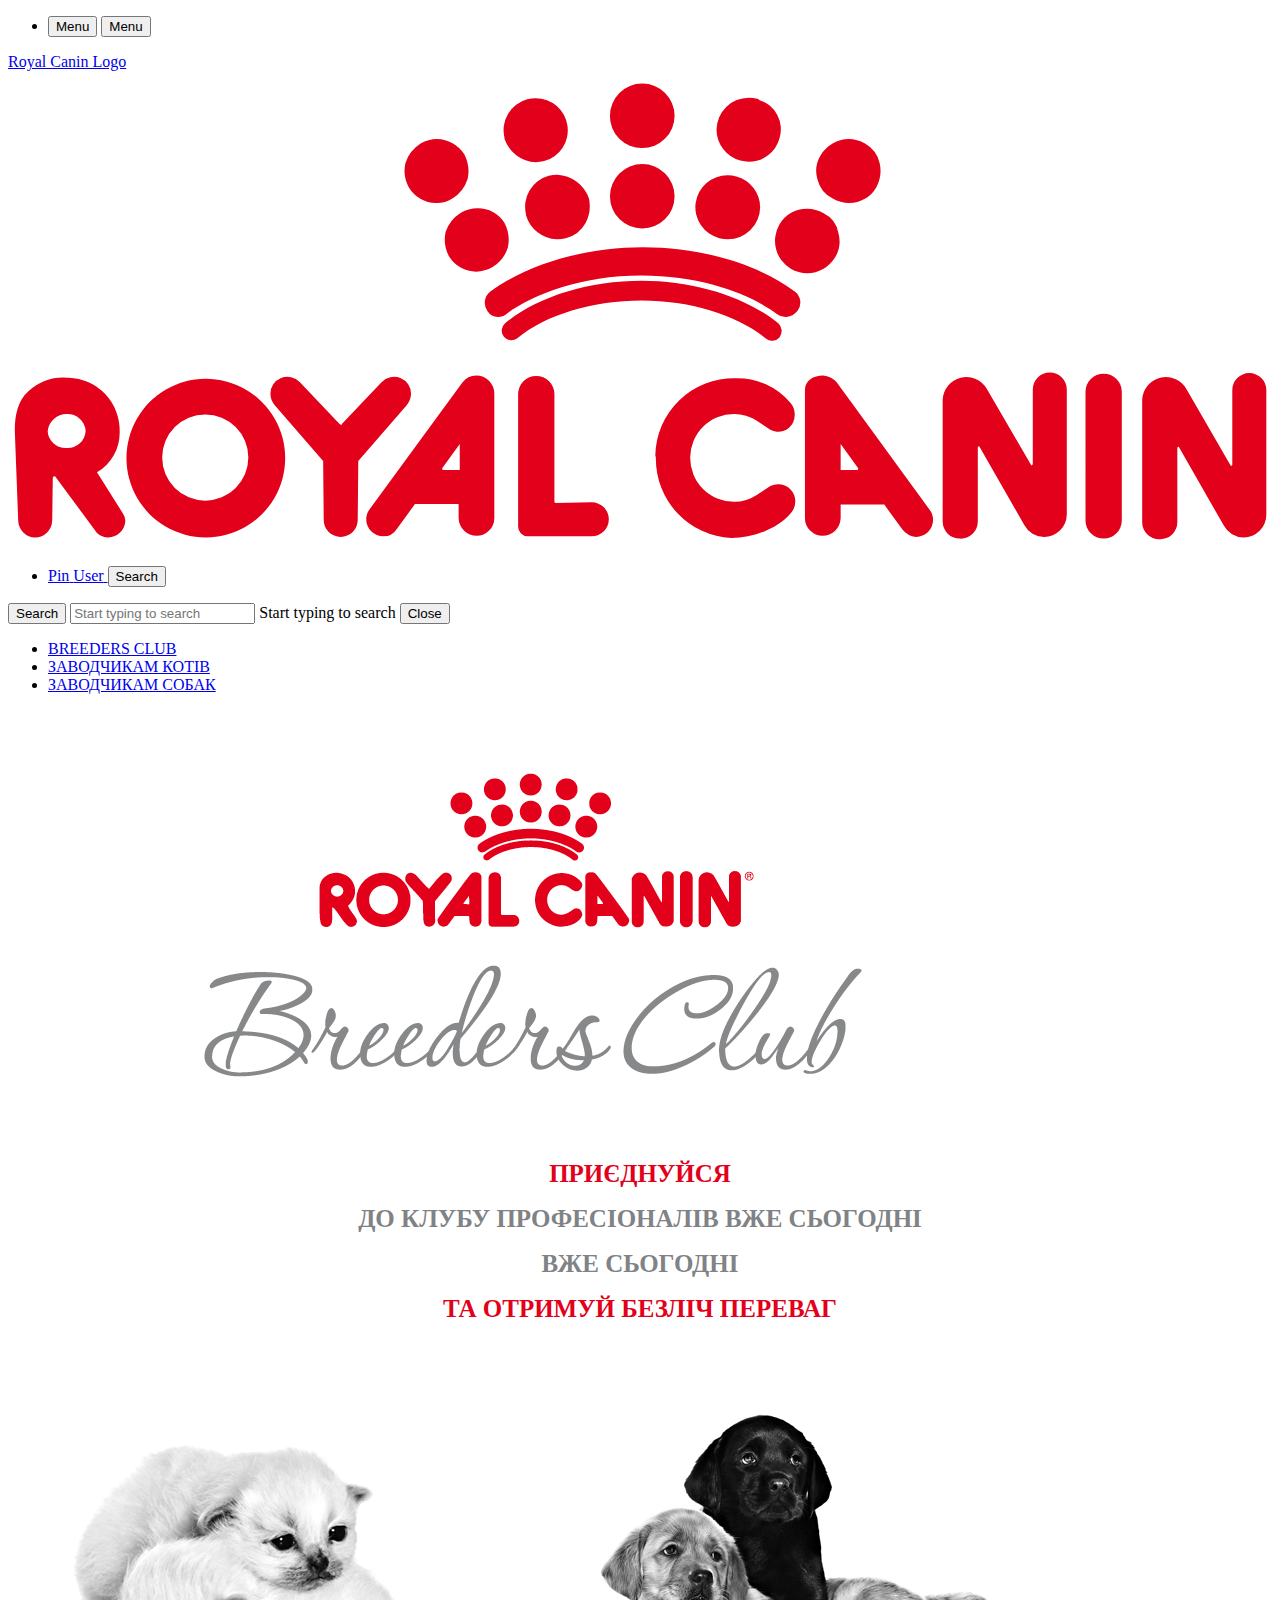
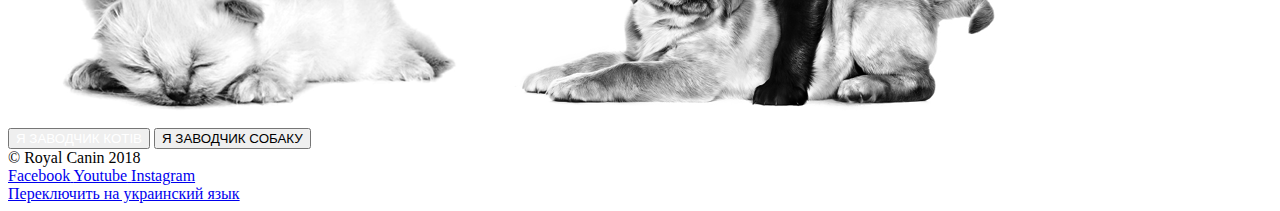
==== index.html @ d441c039 "new proj" ====
<!DOCTYPE html>
<html class="js svg hidden flexbox progressbar meter no-touchevents objectfit object-fit unicode supports inputsearchevent video arrow rc-baseline rc-loaded" xmlns="http://www.w3.org/1999/xhtml" lang="en" xml:lang="en" data-livestyle-extension="available" style="">
    <head>
        <meta charset="utf-8">
        <meta http-equiv="x-ua-compatible" content="ie=edge">
        <meta name="Description" content="This is an example Royal Canin boilerplate page.">
        <title>Royal Canin</title>
        <meta name="description" content="This is an example Royal Canin boilerplate page">
        <meta name="viewport" content="width=device-width, initial-scale=1">

        <link rel="apple-touch-icon" sizes="180x180" href="//cloud.royalcanin.com.ua/library/web/favicon/apple-touch-icon.png">
        <link rel="icon" type="image/png" sizes="32x32" href="//cloud.royalcanin.com.ua/library/web/favicon/favicon-32x32.png">
        <link rel="icon" type="image/png" sizes="16x16" href="//cloud.royalcanin.com.ua/library/web/favicon/favicon-16x16.png">
        <link rel="manifest" href="//cloud.royalcanin.com.ua/library/web/favicon/site.webmanifest">
        <link rel="mask-icon" href="//cloud.royalcanin.com.ua/library/web/favicon/safari-pinned-tab.svg" color="#e2001a">
        <meta name="msapplication-TileColor" content="#ffffff">
        <meta name="theme-color" content="#ffffff">
        <!-- Place contents of boilerplate_package (included in download below) in the root directory -->

        <!-- Make sure RC styles are before your own style tags to ensure your styles have a higher priority -->
        <link rel="stylesheet" type="text/css" href="https://d3moonnr9fkxfg.cloudfront.net/royal-canin.styles.prefix.min.css?v=8-6-4">
        <link media="all" rel="stylesheet" href="css/style.css">

        <!-- RC script can go in the head as the JavaScript is non-blocking  -->
        <script type="text/javascript" async="" src="https://www.google-analytics.com/analytics.js"></script>
        <script async="" src="https://www.googletagmanager.com/gtm.js?id=GTM-NCWZQ3"></script>
        <script async="" type="text/javascript" src="https://d3moonnr9fkxfg.cloudfront.net/royal-canin.min.bundle.js?v=8-6-4"></script>

        <!-- Google Tag Manager -->
        <script>
        (function (w, d, s, l, i) {
            w[l] = w[l] || []; w[l].push({'gtm.start': new Date().getTime(), event: 'gtm.js'});
            var f = d.getElementsByTagName(s)[0], j = d.createElement(s), dl = l != 'dataLayer' ? '&l=' + l : ''; j.async = true;
            j.src ='https://www.googletagmanager.com/gtm.js?id=' + i + dl; f.parentNode.insertBefore(j, f);
        })(window, document, 'script', 'dataLayer', 'GTM-NCWZQ3');
        </script>

        <link rel="prefetch" as="script" href="https://d3moonnr9fkxfg.cloudfront.net/features.royal-canin.bundle.js?v=8-6-4">
        <link rel="prefetch" as="script" href="https://d3moonnr9fkxfg.cloudfront.net/polyfills.royal-canin.bundle.js?v=8-6-4">
        <link rel="prefetch" as="script" href="https://d3moonnr9fkxfg.cloudfront.net/3.royal-canin.bundle.js?v=8-6-4">
        <link rel="prefetch" as="script" href="https://d3moonnr9fkxfg.cloudfront.net/4.royal-canin.bundle.js?v=8-6-4">
        <link rel="prefetch" as="script" href="https://d3moonnr9fkxfg.cloudfront.net/5.royal-canin.bundle.js?v=8-6-4">
        <link rel="prefetch" as="script" href="https://d3moonnr9fkxfg.cloudfront.net/6.royal-canin.bundle.js?v=8-6-4">
        <link rel="prefetch" as="script" href="https://d3moonnr9fkxfg.cloudfront.net/7.royal-canin.bundle.js?v=8-6-4">
        <link rel="prefetch" as="script" href="https://d3moonnr9fkxfg.cloudfront.net/8.royal-canin.bundle.js?v=8-6-4">
        <link rel="prefetch" as="script" href="https://d3moonnr9fkxfg.cloudfront.net/9.royal-canin.bundle.js?v=8-6-4">
        <link rel="prefetch" as="script" href="https://d3moonnr9fkxfg.cloudfront.net/10.royal-canin.bundle.js?v=8-6-4">
        <link rel="prefetch" as="script" href="https://d3moonnr9fkxfg.cloudfront.net/11.royal-canin.bundle.js?v=8-6-4">
        <link rel="prefetch" as="script" href="https://d3moonnr9fkxfg.cloudfront.net/12.royal-canin.bundle.js?v=8-6-4">
        <link rel="prefetch" as="script" href="https://d3moonnr9fkxfg.cloudfront.net/13.royal-canin.bundle.js?v=8-6-4">
        <link rel="prefetch" as="script" href="https://d3moonnr9fkxfg.cloudfront.net/14.royal-canin.bundle.js?v=8-6-4">
        <link rel="prefetch" as="script" href="https://d3moonnr9fkxfg.cloudfront.net/15.royal-canin.bundle.js?v=8-6-4">
        <link rel="stylesheet" type="text/css" href="https://d3moonnr9fkxfg.cloudfront.net/royal-canin.styles.prefix.min.css?v=8-6-4">
        <link rel="stylesheet" type="text/css" href="https://d3moonnr9fkxfg.cloudfront.net/normalize.css?v=8-6-4">
        <script charset="utf-8" src="https://d3moonnr9fkxfg.cloudfront.net/11.royal-canin.bundle.js?v=8-6-4"></script>
        <script charset="utf-8" src="https://d3moonnr9fkxfg.cloudfront.net/5.royal-canin.bundle.js?v=8-6-4"></script>
        <script charset="utf-8" src="https://d3moonnr9fkxfg.cloudfront.net/4.royal-canin.bundle.js?v=8-6-4"></script>
        <script charset="utf-8" src="https://d3moonnr9fkxfg.cloudfront.net/10.royal-canin.bundle.js?v=8-6-4"></script>
        <script charset="utf-8" src="https://d3moonnr9fkxfg.cloudfront.net/8.royal-canin.bundle.js?v=8-6-4"></script>
        <script charset="utf-8" src="https://d3moonnr9fkxfg.cloudfront.net/9.royal-canin.bundle.js?v=8-6-4"></script>
        <script charset="utf-8" src="https://d3moonnr9fkxfg.cloudfront.net/6.royal-canin.bundle.js?v=8-6-4"></script>
        <script charset="utf-8" src="https://d3moonnr9fkxfg.cloudfront.net/3.royal-canin.bundle.js?v=8-6-4"></script>
        <script charset="utf-8" src="https://d3moonnr9fkxfg.cloudfront.net/polyfills.royal-canin.bundle.js?v=8-6-4"></script>
        <script charset="utf-8" src="https://d3moonnr9fkxfg.cloudfront.net/15.royal-canin.bundle.js?v=8-6-4"></script>
        <script charset="utf-8" src="https://d3moonnr9fkxfg.cloudfront.net/features.royal-canin.bundle.js?v=8-6-4"></script>
        <script charset="utf-8" src="https://d3moonnr9fkxfg.cloudfront.net/14.royal-canin.bundle.js?v=8-6-4"></script>
        <script charset="utf-8" src="https://d3moonnr9fkxfg.cloudfront.net/12.royal-canin.bundle.js?v=8-6-4"></script>
    </head>

    <body class="rc-bg-colour--brand4" style="background: white;">
        <!-- Header bar -->
        <header class="rc-header" data-js-header-scroll="" data-activated="true">
            <nav class="rc-header__nav rc-header__nav--primary">
                <ul class="rc-list rc-list--blank rc-list--inline rc-list--align" role="menubar">
                    <li class="rc-list__item">
                        <button class="rc-btn rc-btn--icon-label rc-icon rc-menu--xs rc-iconography rc-md-up" data-modal-trigger="main-nav-modal" aria-label="Menu" data-modal-active="true">Menu</button>
                        <button class="rc-btn rc-btn--icon rc-icon rc-menu--xs rc-iconography rc-md-down" data-js-trigger="mobile-push-nav" aria-label="Menu" data-js-sg-nav-setup="true" data-click-modifier="rc-hidden" data-html-class="active">
                            <span class="rc-screen-reader-text">Menu</span>
                        </button>
                    </li>
                </ul>
                <a href="#/" class="rc-header__brand">
                    <span class="rc-screen-reader-text">Royal Canin Logo</span>
                    <svg xmlns="http://www.w3.org/2000/svg" data-name="Layer 1" viewBox="0 0 223 83.75" class="rc-header__logo" data-js-import-interactive-svg="" svg-animate-processed="true"><path class="cls-1 rc-header__logo-text" d="M190.1 79.3a3.2 3.2 0 1 0 6.4 0V56.6a3.2 3.2 0 1 0-6.4 0zm-93.4-3.1a.27.27 0 0 1-.3-.3V57a3.2 3.2 0 0 0-6.4 0v23.4a1.69 1.69 0 0 0 1.7 1.7H103a3 3 0 0 0 0-6zm76-20.1a4.18 4.18 0 0 0-7.8 1.9v21.5a3 3 0 0 0 3 3h.1a3 3 0 0 0 3.1-3V66.4a.22.22 0 0 1 .2-.2l.1.1 7.9 13.8a3.92 3.92 0 0 0 3.5 2.1 4 4 0 0 0 4-4v-22a3 3 0 1 0-6 0v13.2l-.2.2-.1-.1zm35.2 0a4.18 4.18 0 0 0-7.8 1.9v21.6a3 3 0 0 0 3 3h.1a3 3 0 0 0 3.1-3V66.5a.22.22 0 0 1 .2-.2l.1.1 7.9 13.8a3.92 3.92 0 0 0 3.5 2.1 4 4 0 0 0 4-4v-22a3 3 0 0 0-6 0v13.2l-.2.2-.1-.1zM58.8 62.4c-.1 0-.3 0-.3-.1l-7-7.4a3 3 0 0 0-5.2 2.1 3 3 0 0 0 .8 2l8.5 9.8.1 10.4a3 3 0 0 0 6 0l.1-10.4 8.5-9.8a3.18 3.18 0 0 0 .8-2 3 3 0 0 0-5.2-2.1l-7 7.4c.1.1 0 .1-.1.1zm-24-1.8a7.6 7.6 0 1 1-7.6 7.6 7.6 7.6 0 0 1 7.6-7.6zm14.1 7.6a14 14 0 1 0 0 .2v-.2zM150 70.1v.1a.22.22 0 0 1-.2.2h-2.9v-4.6zm-3.8-15.2a3.7 3.7 0 0 0-2.4-1.2c-1.7 0-3.2.9-3.2 2.6v22.6a3.12 3.12 0 0 0 3.1 3.1 3.2 3.2 0 0 0 3.2-3.1v-2.4h7.7l3.2 4.4a3.42 3.42 0 0 0 2.4 1.3 3 3 0 0 0 3-3 2.79 2.79 0 0 0-.6-1.8zM79.7 65.8v4.6h-2.9a.22.22 0 0 1-.2-.2v-.1zM63.8 77.3a3 3 0 0 0-.6 1.8 3 3 0 0 0 3 3 2.81 2.81 0 0 0 2.4-1.3l3.2-4.4h7.7v2.5a3.2 3.2 0 0 0 3.2 3.1 3.12 3.12 0 0 0 3.1-3.1v-22a3.22 3.22 0 0 0-3.2-3.2 3 3 0 0 0-2.4 1.2zm50.5-9a14 14 0 0 0 13.3 14.1c4 0 8.3-1.7 10.6-4.5a3.06 3.06 0 0 0 .7-2 3 3 0 0 0-3-3 3.19 3.19 0 0 0-1.4.3l-2.4 1.6a7.21 7.21 0 0 1-4 1.2 7.75 7.75 0 0 1 0-15.5 7.21 7.21 0 0 1 4 1.2l2.4 1.6a2.88 2.88 0 0 0 4-1.3 3.19 3.19 0 0 0 .3-1.4 3.06 3.06 0 0 0-.7-2 12.24 12.24 0 0 0-9.8-4.4 13.87 13.87 0 0 0-14.1 13.7.76.76 0 0 1 .1.4zM10.4 60.5a3.2 3.2 0 0 1 3.3 3 3.14 3.14 0 0 1-3.3 3h-.1A3.12 3.12 0 0 1 7 63.6a3.37 3.37 0 0 1 3.4-3.1zM1.8 79.3a3.08 3.08 0 0 0 3 3 3.08 3.08 0 0 0 3-3l.1-7.5a.32.32 0 0 1 .3-.3h.1l7.4 10a3 3 0 0 0 2 .8 3.06 3.06 0 0 0 3-2.9 2.2 2.2 0 0 0-.4-1.3l-4.6-7.3a8.1 8.1 0 0 0 4-7.2 9.33 9.33 0 0 0-9-9.5h-.2a9.17 9.17 0 0 0-6.9 2.4c-1.9 1.7-2.4 4.3-2.4 7z" fill="#e2001a"></path><path class="cls-1 rc-header__logo-crown" d="M86.6 43.4a2.22 2.22 0 0 1-2-1 2.54 2.54 0 0 1 .5-3.5c6.6-4.8 16.6-7.8 26.9-7.8 10.3 0 20.2 2.9 26.8 7.8a2.41 2.41 0 0 1 .5 3.4.1.1 0 0 1-.1.1 2.53 2.53 0 0 1-3.5.5c-4.4-3.3-13-6.8-23.9-6.8-10.9 0-19.5 3.5-23.9 6.8a1.9 1.9 0 0 1-1.3.5zm2.2 4.1a1.69 1.69 0 0 0 1-.3c5-4.2 13.5-6.7 22-6.7s16.8 2.5 21.9 6.7a1.73 1.73 0 0 0 2.4-.2 1.86 1.86 0 0 0-.2-2.5c-5.7-4.6-14.7-7.5-24.1-7.5s-18.4 2.8-24.1 7.5a1.73 1.73 0 0 0-.2 2.4 1.61 1.61 0 0 0 1.3.6zM75.7 12a6 6 0 0 0-2.9.8 6.34 6.34 0 0 0-2.7 3.5 6.16 6.16 0 0 0 .6 4.2 5.72 5.72 0 0 0 4.8 2.8 5.1 5.1 0 0 0 2.9-.8 6.34 6.34 0 0 0 2.7-3.5 6.44 6.44 0 0 0-.6-4.3 5.85 5.85 0 0 0-4.8-2.7zm36.2 4.4a5.7 5.7 0 0 0-5.7 5.7 5.7 5.7 0 1 0 11.4 0 5.7 5.7 0 0 0-5.7-5.7zm0-14.2a5.7 5.7 0 0 0-5.7 5.7 5.63 5.63 0 0 0 5.7 5.7 5.7 5.7 0 0 0 0-11.4zm-15 16.1a7.72 7.72 0 0 0-1.5.2 5.63 5.63 0 0 0-4 6.8v.2a5.89 5.89 0 0 0 5.4 4.2h.2a6.75 6.75 0 0 0 1.4-.2 5.57 5.57 0 0 0 3.5-2.7 6.36 6.36 0 0 0 .6-4.3 6.25 6.25 0 0 0-5.6-4.2zm-14.1 5.9a6 6 0 0 0-2.9.8 6.47 6.47 0 0 0-2.7 3.4 6.44 6.44 0 0 0 .6 4.3 5.62 5.62 0 0 0 4.8 2.7 6 6 0 0 0 2.9-.8 6.34 6.34 0 0 0 2.7-3.5 6.44 6.44 0 0 0-.6-4.3 5.5 5.5 0 0 0-4.8-2.6zm45.7-5.6a7.72 7.72 0 0 0-1.5-.2 5.64 5.64 0 0 0-1.5 11.1 7.72 7.72 0 0 0 1.5.2 5.74 5.74 0 0 0 5.7-5.6 5.67 5.67 0 0 0-4.2-5.5zm3.7-13.7a7.72 7.72 0 0 0-1.5-.2 5.74 5.74 0 0 0-5.7 5.6 5.76 5.76 0 0 0 4.2 5.5 7.72 7.72 0 0 0 1.5.2 5.58 5.58 0 0 0 5.4-4.1 5.4 5.4 0 0 0-3.6-6.8c-.1-.2-.2-.2-.3-.2zm11.7 20.2a6 6 0 0 0-2.9-.8 5.54 5.54 0 0 0-4.9 2.8 5.74 5.74 0 0 0 2 7.8 6 6 0 0 0 2.9.8 5.88 5.88 0 0 0 4.9-2.8 5.39 5.39 0 0 0 .6-4.3 4.79 4.79 0 0 0-2.6-3.5zm9.9-8.8a5.42 5.42 0 0 0-2.6-3.5 6 6 0 0 0-2.9-.8 5.88 5.88 0 0 0-4.9 2.8 5.39 5.39 0 0 0-.6 4.3 5.15 5.15 0 0 0 2.7 3.4 6 6 0 0 0 2.9.8 5.47 5.47 0 0 0 4.8-2.8 6.16 6.16 0 0 0 .6-4.2zm-60.7-.2a7.72 7.72 0 0 0 1.5-.2 5.65 5.65 0 0 0-1.5-11.1 7.72 7.72 0 0 0-1.5.2 5.63 5.63 0 0 0-4 6.8v.2a6.16 6.16 0 0 0 5.5 4.1z" fill="#e2001a"></path></svg>
                </a>
                <ul class="rc-list rc-list--blank rc-list--inline rc-list--align rc-header__right" role="menubar">
                    <li class="rc-list__item">
                        <a href="#/" class="rc-md-up rc-btn rc-btn--icon rc-icon rc-pin--xs rc-iconography rc-interactive" aria-label="Pin">
                            <span class="rc-screen-reader-text">Pin</span>
                        </a>
                        <a href="#/" class="rc-md-up rc-btn rc-btn--icon rc-icon rc-user--xs rc-iconography rc-interactive" data-tooltip="header__tooltip" data-tooltip-trigger="mouseenter" data-tooltip-placement="bottom" title="User" aria-label="User" data-tooltip-init="true">
                            <span class="rc-badge rc-btn__badge"></span>
                            <span class="rc-screen-reader-text">User</span>
                        </a>
                        <button data-js-trigger="search-bar" class="rc-btn rc-btn--icon rc-icon rc-search--xs rc-iconography rc-interactive" aria-label="Search" data-click-modifier=".rc-hidden" data-search-init="active">
                            <span class="rc-screen-reader-text">Search</span>
                        </button>
                    </li>
                </ul>
                <form class="rc-header__search-bar rc-hidden" data-js-target="search-bar">
                    <button class="rc-btn rc-btn--icon rc-icon rc-search--xs rc-iconography rc-interactive rc-stick-left rc-vertical-align" type="submit" aria-label="Search">
                        <span class="rc-screen-reader-text">Search</span>
                    </button>
                    <input id="search" data-js-autocomplete="" class="rc-header__input" placeholder="Start typing to search" type="search" value="">
                    <label for="search">
                        <span class="rc-screen-reader-text">Start typing to search</span>
                    </label>
                    <button data-js-trigger="search-bar" class="rc-btn rc-btn--icon rc-icon rc-close--xs rc-iconography rc-interactive rc-stick-right rc-vertical-align" type="button" aria-label="Close" data-click-modifier=".rc-hidden" data-search-init="active">
                        <span class="rc-screen-reader-text">Close</span>
                    </button>
                </form>
            </nav>
            <nav class="rc-header__nav rc-header__nav--secondary rc-md-up">
                <ul class="rc-list rc-list--blank rc-list--inline rc-list--align rc-header__center">
                    <li class="rc-list__item">
                        <a class="rc-list__header" href="#/" role="menuitem">BREEDERS CLUB</a>
                    </li>
                    <li class="rc-list__item">
                        <a class="rc-list__header" href="./cats/index.html" role="menuitem">ЗАВОДЧИКАМ КОТІВ</a>
                    </li>
                    <li class="rc-list__item">
                        <a class="rc-list__header" href="#/" role="menuitem">ЗАВОДЧИКАМ СОБАК</a>
                    </li>
                </ul>
            </nav>
        </header>
        <!-- Main Menu -->
        <!-- Main content -->
        <main class="rc-content--fixed-header">
        <!-- Component Wrapper Content Block Ver 1 -->
        <article>
            <section class="rc-bg-colour--brand3">

                <!-- Mobile spacer -->
                <div class="rc-padding-y--md rc-md-down"></div>

                <div class="rc-layout-container rc-one-column rc-margin--none">
                    <div class="rc-column">
                        <div class="rc-padding--sm rc-content-v-middle">
                            <picture class="">
                                <source srcset="./images/logo.png" media="(min-width: 1500px)">
                                    <source srcset="./images/logo.png" media="(min-width: 600px)">
                                        <img src="./images/logo.png" alt="A Dachshund jumping" style="max-width: 100%;">
                                    </picture>
                                </div>
                            </div>
                        </div>
                    </section>
                    <section>
                        <div class="rc-stacked">
                            <h1 class="slogan-red">приєднуйся</h1>
                            <h1 class="slogan-gray"> до клубу професіоналів вже сьогодні </h1>
                            <h1 class="slogan-gray"> вже сьогодні</h1>
                            <h1 class="slogan-red">та отримуй безліч переваг</h1>
                        </div>
                    </section>
                    <section>
                        <div class="rc-padding--sm rc-content-v-middle">
                            <picture class="">
                                <source srcset="./images/catdog.png" media="(min-width: 1500px)" />
                                <source srcset="./images/catdog.png" media="(min-width: 600px)" />
                                <img src="./images/catdog.png" alt="cat&dog" style="max-width: 100%;" />
                            </picture>
                        </div>
                    </section>
                    <section>
                        <div class="rc-btn-group rc-margin-right--none" >
                            <button class="rc-btn rc-btn--one rc-content-v-middle"> <a href="./cats/index.html" style="text-decoration: none;color: white;">Я ЗАВОДЧИК КОТІВ</a></button>
                            <button class="rc-btn rc-btn--one rc-content-v-middle">Я ЗАВОДЧИК СОБАКУ</button>
                        </div>
                    </section>
                </article>


        </main>
        <!-- Footer -->
        <footer class=" " id="footer">
            <div class="bg-colour--brand4 rc-text--center">
                <div class="max-width--lg layout-container two-column">
                    <div class="rc-column double-width margin-y--sm padding-x--none" style="display: none;">
                        <ul class="list list--align list--blank list--inline">
                            <li class="list__item">
                                <a class="list__link" href="https://www.royalcanin.com.ua/">© Royal Canin SAS 2018.</a>
                            </li>
                            <li class="list__item">
                                <a class="list__link" href="http://registration.royalcanin.com.ua/">Подпишись на рассылку</a>
                            </li>
                        </ul>
                    </div>
                    <div class="rc-column text--center margin-y--sm rc-padding--none">
                        <div>
                            <span>
                                © Royal Canin 2018
                            </span>
                        </div>
                        <a class="rc-btn rc-btn--action rc-btn--action--inverse rc-icon rc-facebook--xs" href="#/" aria-label="Facebook">
                            <span class="rc-screen-reader-text">Facebook</span>
                        </a>
                        <a class="rc-btn rc-btn--action rc-btn--action--inverse rc-icon rc-youtube--xs" href="#/" aria-label="Youtube">
                            <span class="rc-screen-reader-text">Youtube</span>
                        </a>
                        <a class="rc-btn rc-btn--action rc-btn--action--inverse rc-icon rc-instagram--xs" href="#/" aria-label="Facebook">
                            <span class="rc-screen-reader-text">Instagram</span>
                        </a>
                        <div class="lang-selector-text text--center">
                            <a class="rc-styled-link" href="#">Переключить на украинский язык</a>
                        </div>
                        <div class="lang-selector-icon">
                            <a href="https://puppy.royalcanin.com.ua/pro-tech/ua" class="btn btn--icon-label rc-flag ua text--center" style="padding: 0;"></a>
                        </div>
                    </div>
                </div>
            </div>
        </footer>

    </body>
</html>
---- css/style.css ----
.img {
    max-width: 100%;
}

.slogan-red {
    text-align: center;
    display: block;
    color: #E2001A;
    text-transform: uppercase;
    font-weight: bold;
    font-size: 25px;
}

.slogan-gray {
    text-align: center;
    color: #808285;
    text-transform: uppercase;
    font-weight: bold;
    font-size: 25px;
}
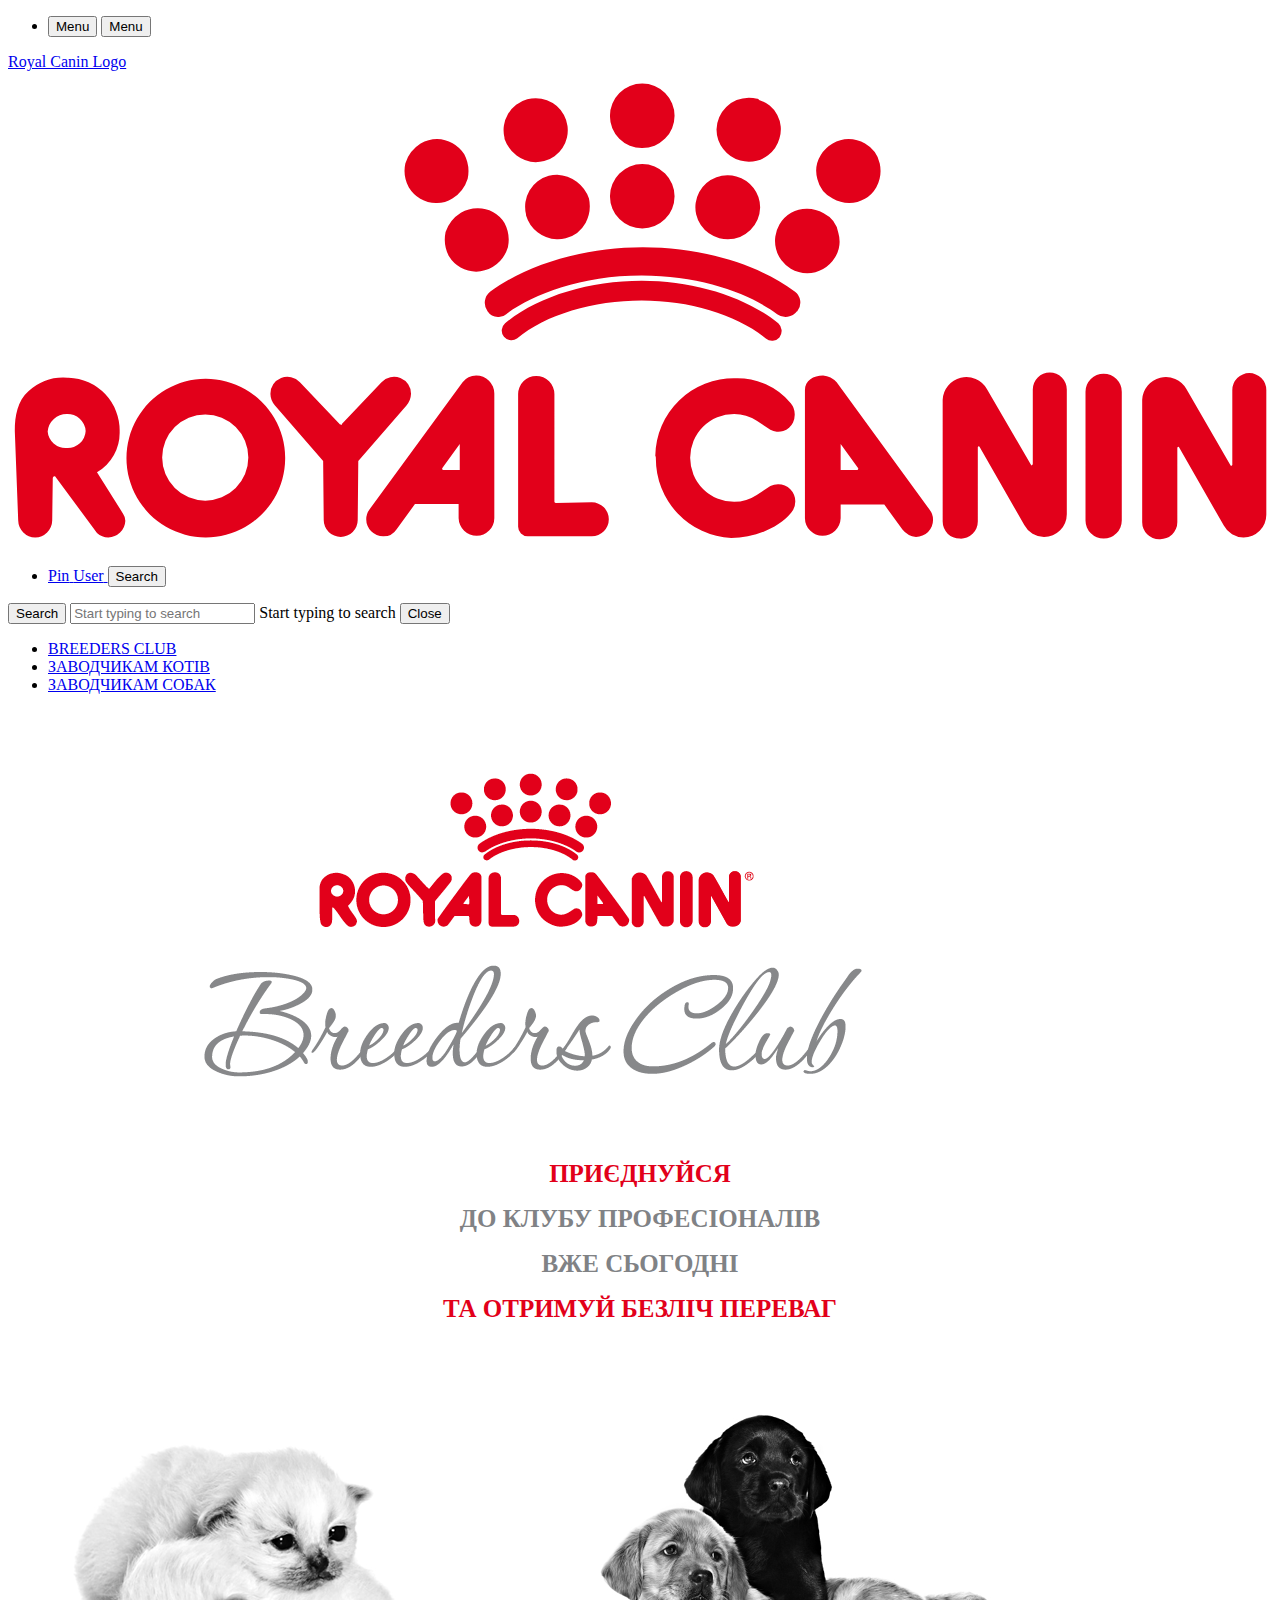
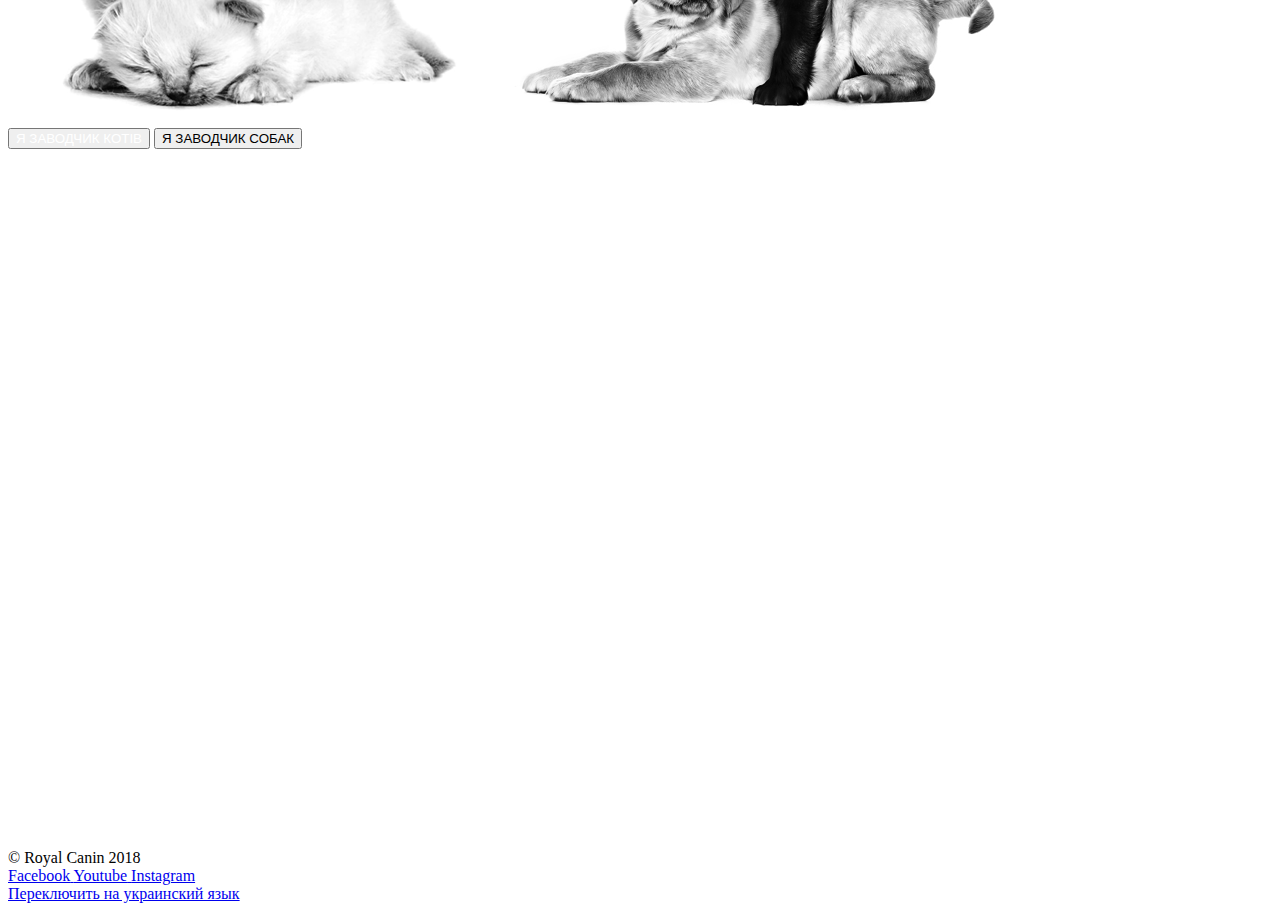
==== commit 8a7c3873: "refactoring" ====
--- a/index.html
+++ b/index.html
@@ -150,7 +150,7 @@
                     <section>
                         <div class="rc-stacked">
                             <h1 class="slogan-red">приєднуйся</h1>
-                            <h1 class="slogan-gray"> до клубу професіоналів вже сьогодні </h1>
+                            <h1 class="slogan-gray"> до клубу професіоналів</h1>
                             <h1 class="slogan-gray"> вже сьогодні</h1>
                             <h1 class="slogan-red">та отримуй безліч переваг</h1>
                         </div>
@@ -164,12 +164,13 @@
                             </picture>
                         </div>
                     </section>
-                    <section>
+                    <section style="margin-bottom: 700px;">
                         <div class="rc-btn-group rc-margin-right--none" >
                             <button class="rc-btn rc-btn--one rc-content-v-middle"> <a href="./cats/index.html" style="text-decoration: none;color: white;">Я ЗАВОДЧИК КОТІВ</a></button>
-                            <button class="rc-btn rc-btn--one rc-content-v-middle">Я ЗАВОДЧИК СОБАКУ</button>
-                        </div>
-                    </section>
+                            <button class="rc-btn rc-btn--one rc-content-v-middle">Я ЗАВОДЧИК СОБАК</button>
+                        </div>
+                    </section>
+
                 </article>
 
 
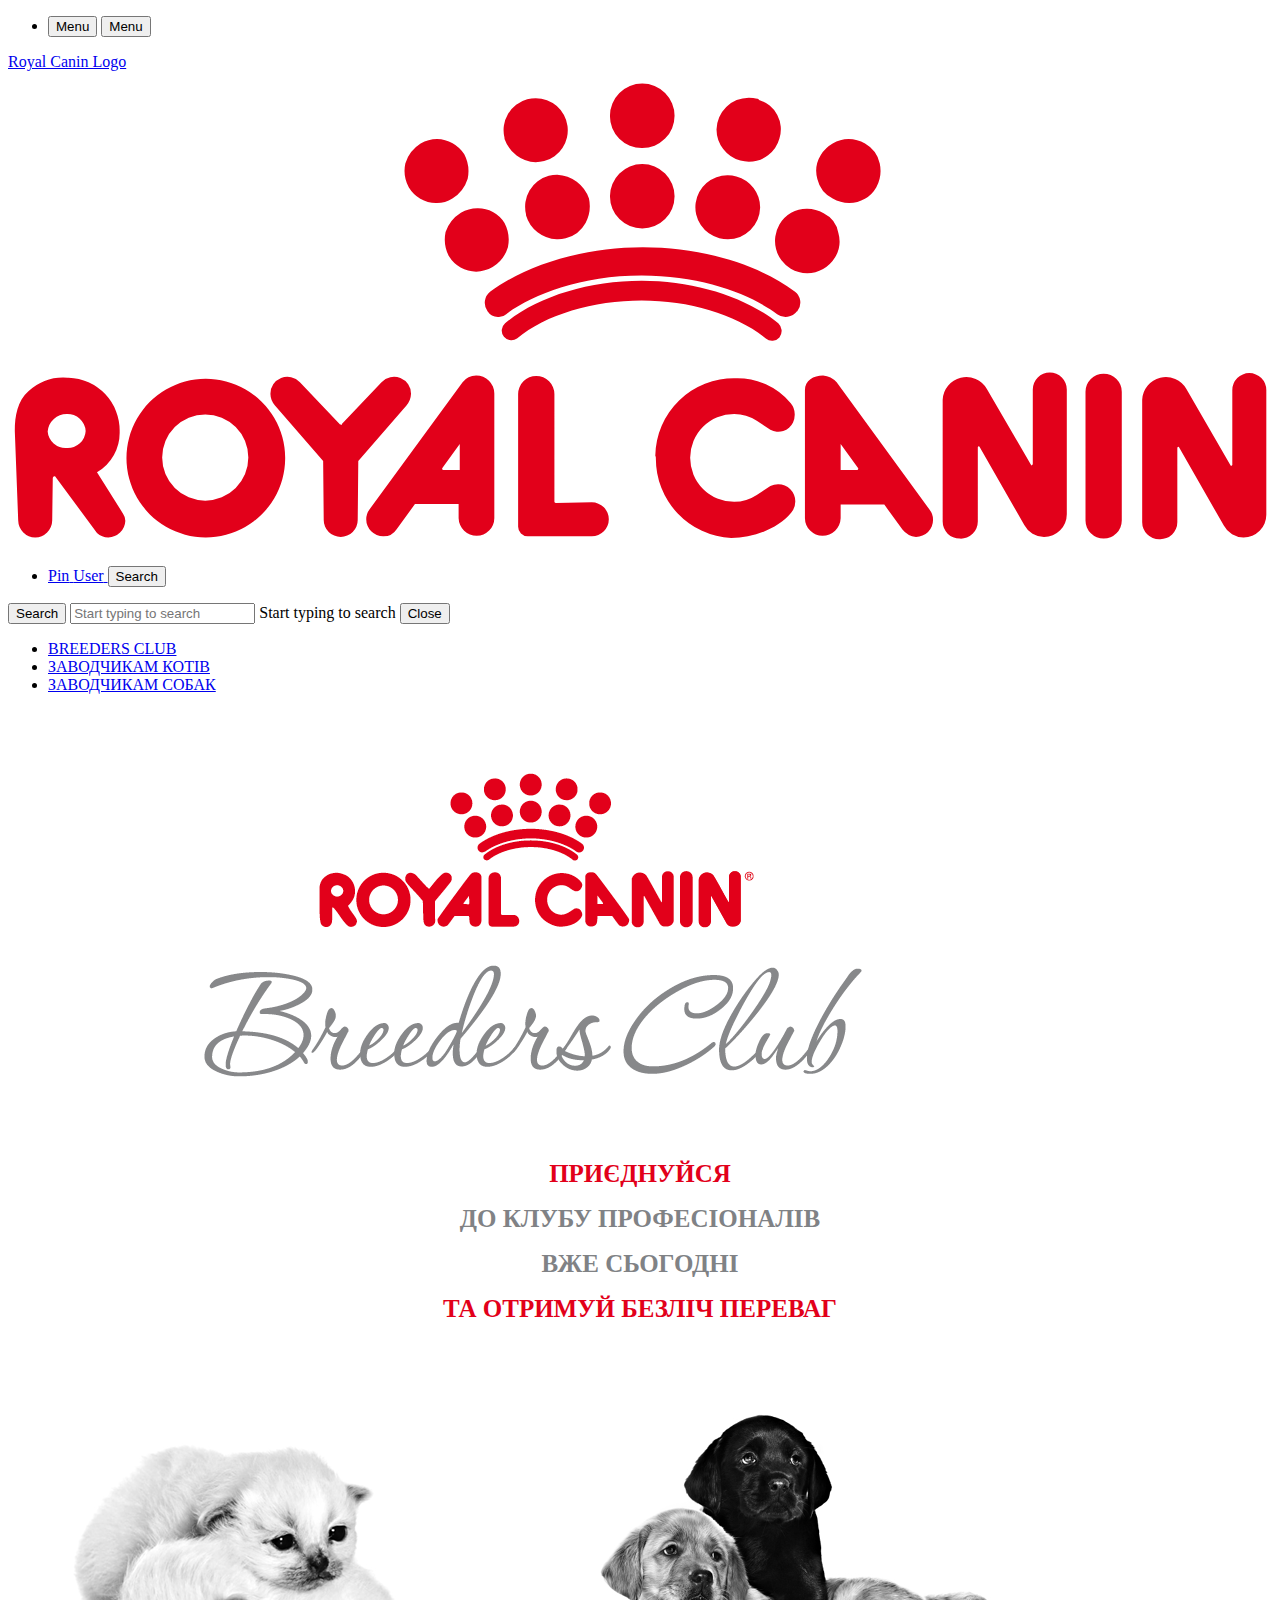
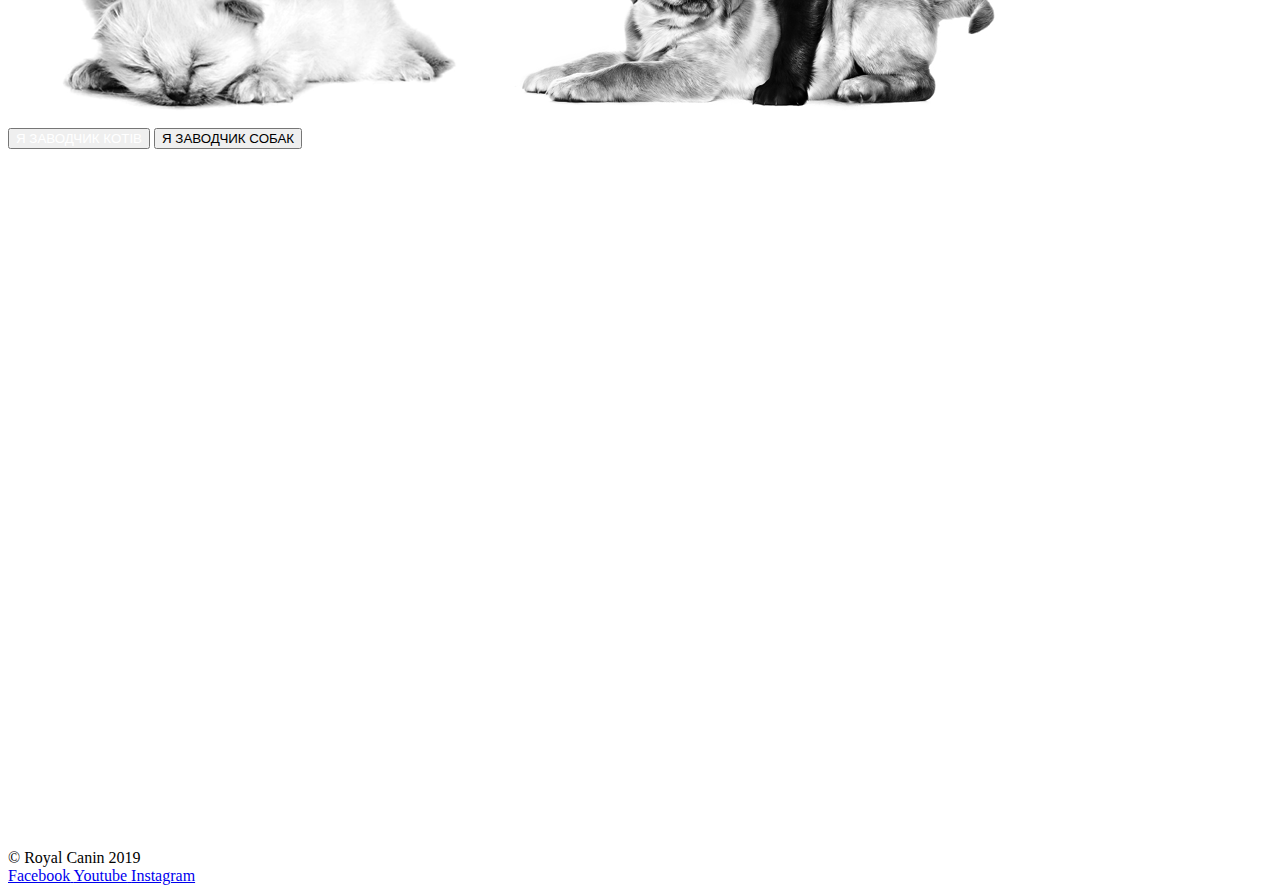
==== commit 4ab4823e: "refactoring" ====
--- a/index.html
+++ b/index.html
@@ -192,24 +192,18 @@
                     <div class="rc-column text--center margin-y--sm rc-padding--none">
                         <div>
                             <span>
-                                © Royal Canin 2018
+                                © Royal Canin 2019
                             </span>
                         </div>
-                        <a class="rc-btn rc-btn--action rc-btn--action--inverse rc-icon rc-facebook--xs" href="#/" aria-label="Facebook">
+                        <a class="rc-btn rc-btn--action rc-btn--action--inverse rc-icon rc-facebook--xs" href="https://www.facebook.com/Royal.Canin.Ukraine" aria-label="Facebook">
                             <span class="rc-screen-reader-text">Facebook</span>
                         </a>
-                        <a class="rc-btn rc-btn--action rc-btn--action--inverse rc-icon rc-youtube--xs" href="#/" aria-label="Youtube">
+                        <a class="rc-btn rc-btn--action rc-btn--action--inverse rc-icon rc-youtube--xs" href="https://www.youtube.com/channel/UCIUWknkJ1eG7ZYhnSymrasA" aria-label="Youtube">
                             <span class="rc-screen-reader-text">Youtube</span>
                         </a>
-                        <a class="rc-btn rc-btn--action rc-btn--action--inverse rc-icon rc-instagram--xs" href="#/" aria-label="Facebook">
+                        <a class="rc-btn rc-btn--action rc-btn--action--inverse rc-icon rc-instagram--xs" href="https://www.instagram.com/royalcaninru/?hl=ru" aria-label="Instagram">
                             <span class="rc-screen-reader-text">Instagram</span>
                         </a>
-                        <div class="lang-selector-text text--center">
-                            <a class="rc-styled-link" href="#">Переключить на украинский язык</a>
-                        </div>
-                        <div class="lang-selector-icon">
-                            <a href="https://puppy.royalcanin.com.ua/pro-tech/ua" class="btn btn--icon-label rc-flag ua text--center" style="padding: 0;"></a>
-                        </div>
                     </div>
                 </div>
             </div>
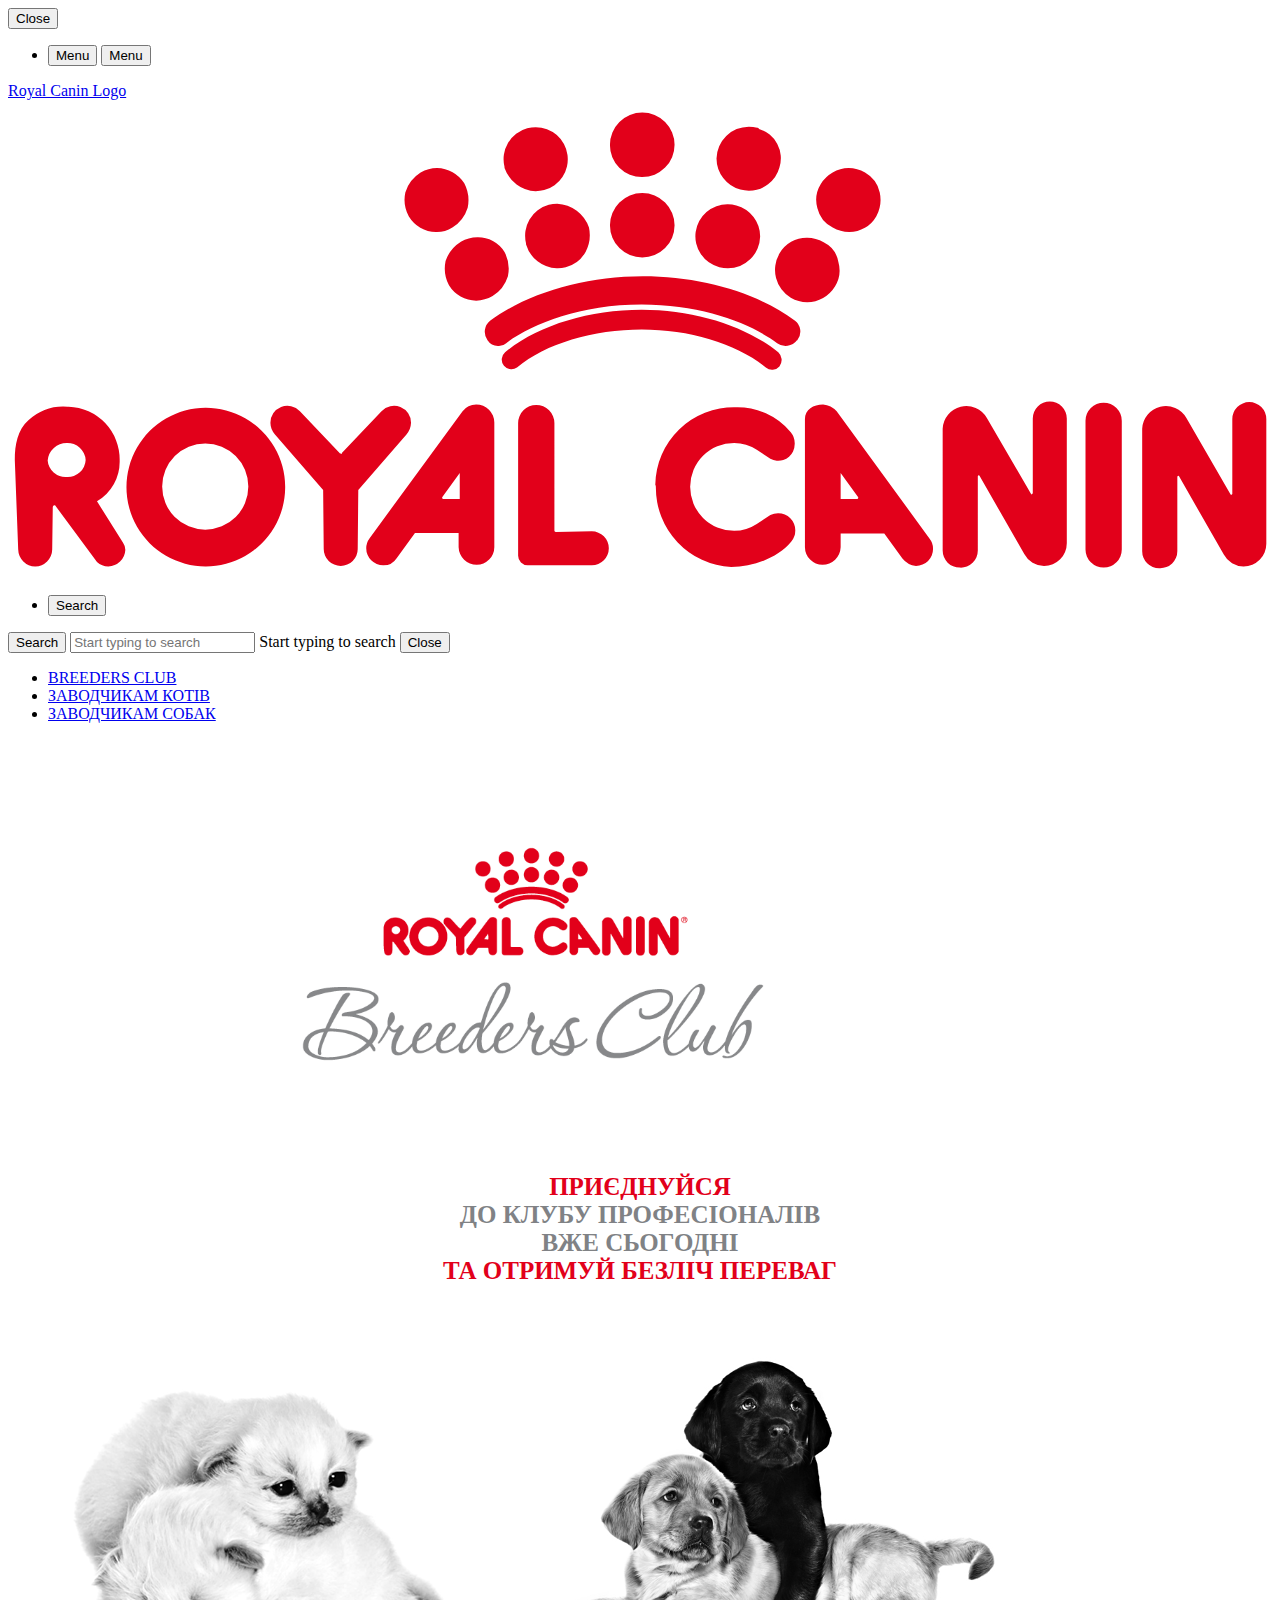
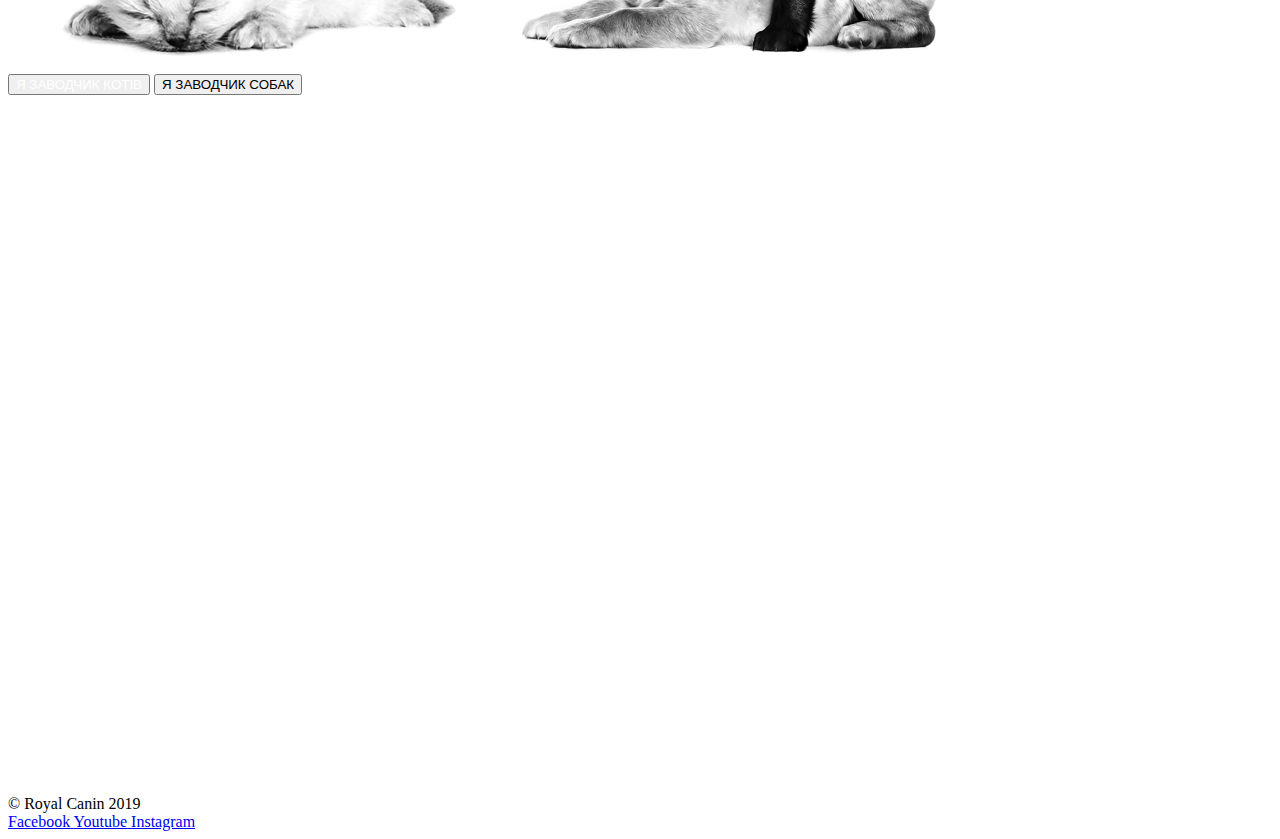
==== commit d5a1ec61: "refactoring" ====
--- a/index.html
+++ b/index.html
@@ -1,123 +1,102 @@
+<!doctype html>
+<html class="no-js" xmlns="http://www.w3.org/1999/xhtml" lang="en" xml:lang="en">
 
-<!DOCTYPE html>
-<html class="js svg hidden flexbox progressbar meter no-touchevents objectfit object-fit unicode supports inputsearchevent video arrow rc-baseline rc-loaded" xmlns="http://www.w3.org/1999/xhtml" lang="en" xml:lang="en" data-livestyle-extension="available" style="">
     <head>
         <meta charset="utf-8">
         <meta http-equiv="x-ua-compatible" content="ie=edge">
         <meta name="Description" content="This is an example Royal Canin boilerplate page.">
-        <title>Royal Canin</title>
+        <title>This is an example Royal Canin boilerplate page</title>
         <meta name="description" content="This is an example Royal Canin boilerplate page">
         <meta name="viewport" content="width=device-width, initial-scale=1">
-
-        <link rel="apple-touch-icon" sizes="180x180" href="//cloud.royalcanin.com.ua/library/web/favicon/apple-touch-icon.png">
-        <link rel="icon" type="image/png" sizes="32x32" href="//cloud.royalcanin.com.ua/library/web/favicon/favicon-32x32.png">
-        <link rel="icon" type="image/png" sizes="16x16" href="//cloud.royalcanin.com.ua/library/web/favicon/favicon-16x16.png">
-        <link rel="manifest" href="//cloud.royalcanin.com.ua/library/web/favicon/site.webmanifest">
-        <link rel="mask-icon" href="//cloud.royalcanin.com.ua/library/web/favicon/safari-pinned-tab.svg" color="#e2001a">
+        <link media="all" rel="stylesheet" href="css/style.css">
+        <link rel="apple-touch-icon" sizes="180x180" href="https://d3moonnr9fkxfg.cloudfront.net/apple-touch-icon.png?v=8-6-1">
+        <link rel="icon" type="image/png" sizes="32x32" href="https://d3moonnr9fkxfg.cloudfront.net/favicon-32x32.png?v=8-6-1">
+        <link rel="icon" type="image/png" sizes="16x16" href="https://d3moonnr9fkxfg.cloudfront.net/favicon-16x16.png?v=8-6-1">
+        <link rel="manifest" href="https://d3moonnr9fkxfg.cloudfront.net/site.webmanifest?v=8-6-1">
+        <link rel="mask-icon" href="https://d3moonnr9fkxfg.cloudfront.net/safari-pinned-tab.svg?v=8-6-1" color="#e2001a">
         <meta name="msapplication-TileColor" content="#ffffff">
         <meta name="theme-color" content="#ffffff">
         <!-- Place contents of boilerplate_package (included in download below) in the root directory -->
 
         <!-- Make sure RC styles are before your own style tags to ensure your styles have a higher priority -->
-        <link rel="stylesheet" type="text/css" href="https://d3moonnr9fkxfg.cloudfront.net/royal-canin.styles.prefix.min.css?v=8-6-4">
-        <link media="all" rel="stylesheet" href="css/style.css">
+        <link rel="stylesheet" type="text/css" href="https://d3moonnr9fkxfg.cloudfront.net/royal-canin.styles.prefix.min.css?v=8-6-1">
 
         <!-- RC script can go in the head as the JavaScript is non-blocking  -->
-        <script type="text/javascript" async="" src="https://www.google-analytics.com/analytics.js"></script>
-        <script async="" src="https://www.googletagmanager.com/gtm.js?id=GTM-NCWZQ3"></script>
-        <script async="" type="text/javascript" src="https://d3moonnr9fkxfg.cloudfront.net/royal-canin.min.bundle.js?v=8-6-4"></script>
+        <script async type="text/javascript" src="https://d3moonnr9fkxfg.cloudfront.net/royal-canin.min.bundle.js?v=8-6-1"></script>
 
         <!-- Google Tag Manager -->
-        <script>
-        (function (w, d, s, l, i) {
-            w[l] = w[l] || []; w[l].push({'gtm.start': new Date().getTime(), event: 'gtm.js'});
-            var f = d.getElementsByTagName(s)[0], j = d.createElement(s), dl = l != 'dataLayer' ? '&l=' + l : ''; j.async = true;
-            j.src ='https://www.googletagmanager.com/gtm.js?id=' + i + dl; f.parentNode.insertBefore(j, f);
-        })(window, document, 'script', 'dataLayer', 'GTM-NCWZQ3');
-        </script>
+        <script>(function (w, d, s, l, i) {
+            w[l] = w[l] || []; w[l].push({
+                'gtm.start':
+                new Date().getTime(), event: 'gtm.js'
+            }); var f = d.getElementsByTagName(s)[0],
+            j = d.createElement(s), dl = l != 'dataLayer' ? '&l=' + l : ''; j.async = true; j.src =
+            'https://www.googletagmanager.com/gtm.js?id=' + i + dl; f.parentNode.insertBefore(j, f);
+        })(window, document, 'script', 'dataLayer', 'GTM-NCWZQ3');</script>
+        <!-- End Google Tag Manager -->
 
-        <link rel="prefetch" as="script" href="https://d3moonnr9fkxfg.cloudfront.net/features.royal-canin.bundle.js?v=8-6-4">
-        <link rel="prefetch" as="script" href="https://d3moonnr9fkxfg.cloudfront.net/polyfills.royal-canin.bundle.js?v=8-6-4">
-        <link rel="prefetch" as="script" href="https://d3moonnr9fkxfg.cloudfront.net/3.royal-canin.bundle.js?v=8-6-4">
-        <link rel="prefetch" as="script" href="https://d3moonnr9fkxfg.cloudfront.net/4.royal-canin.bundle.js?v=8-6-4">
-        <link rel="prefetch" as="script" href="https://d3moonnr9fkxfg.cloudfront.net/5.royal-canin.bundle.js?v=8-6-4">
-        <link rel="prefetch" as="script" href="https://d3moonnr9fkxfg.cloudfront.net/6.royal-canin.bundle.js?v=8-6-4">
-        <link rel="prefetch" as="script" href="https://d3moonnr9fkxfg.cloudfront.net/7.royal-canin.bundle.js?v=8-6-4">
-        <link rel="prefetch" as="script" href="https://d3moonnr9fkxfg.cloudfront.net/8.royal-canin.bundle.js?v=8-6-4">
-        <link rel="prefetch" as="script" href="https://d3moonnr9fkxfg.cloudfront.net/9.royal-canin.bundle.js?v=8-6-4">
-        <link rel="prefetch" as="script" href="https://d3moonnr9fkxfg.cloudfront.net/10.royal-canin.bundle.js?v=8-6-4">
-        <link rel="prefetch" as="script" href="https://d3moonnr9fkxfg.cloudfront.net/11.royal-canin.bundle.js?v=8-6-4">
-        <link rel="prefetch" as="script" href="https://d3moonnr9fkxfg.cloudfront.net/12.royal-canin.bundle.js?v=8-6-4">
-        <link rel="prefetch" as="script" href="https://d3moonnr9fkxfg.cloudfront.net/13.royal-canin.bundle.js?v=8-6-4">
-        <link rel="prefetch" as="script" href="https://d3moonnr9fkxfg.cloudfront.net/14.royal-canin.bundle.js?v=8-6-4">
-        <link rel="prefetch" as="script" href="https://d3moonnr9fkxfg.cloudfront.net/15.royal-canin.bundle.js?v=8-6-4">
-        <link rel="stylesheet" type="text/css" href="https://d3moonnr9fkxfg.cloudfront.net/royal-canin.styles.prefix.min.css?v=8-6-4">
-        <link rel="stylesheet" type="text/css" href="https://d3moonnr9fkxfg.cloudfront.net/normalize.css?v=8-6-4">
-        <script charset="utf-8" src="https://d3moonnr9fkxfg.cloudfront.net/11.royal-canin.bundle.js?v=8-6-4"></script>
-        <script charset="utf-8" src="https://d3moonnr9fkxfg.cloudfront.net/5.royal-canin.bundle.js?v=8-6-4"></script>
-        <script charset="utf-8" src="https://d3moonnr9fkxfg.cloudfront.net/4.royal-canin.bundle.js?v=8-6-4"></script>
-        <script charset="utf-8" src="https://d3moonnr9fkxfg.cloudfront.net/10.royal-canin.bundle.js?v=8-6-4"></script>
-        <script charset="utf-8" src="https://d3moonnr9fkxfg.cloudfront.net/8.royal-canin.bundle.js?v=8-6-4"></script>
-        <script charset="utf-8" src="https://d3moonnr9fkxfg.cloudfront.net/9.royal-canin.bundle.js?v=8-6-4"></script>
-        <script charset="utf-8" src="https://d3moonnr9fkxfg.cloudfront.net/6.royal-canin.bundle.js?v=8-6-4"></script>
-        <script charset="utf-8" src="https://d3moonnr9fkxfg.cloudfront.net/3.royal-canin.bundle.js?v=8-6-4"></script>
-        <script charset="utf-8" src="https://d3moonnr9fkxfg.cloudfront.net/polyfills.royal-canin.bundle.js?v=8-6-4"></script>
-        <script charset="utf-8" src="https://d3moonnr9fkxfg.cloudfront.net/15.royal-canin.bundle.js?v=8-6-4"></script>
-        <script charset="utf-8" src="https://d3moonnr9fkxfg.cloudfront.net/features.royal-canin.bundle.js?v=8-6-4"></script>
-        <script charset="utf-8" src="https://d3moonnr9fkxfg.cloudfront.net/14.royal-canin.bundle.js?v=8-6-4"></script>
-        <script charset="utf-8" src="https://d3moonnr9fkxfg.cloudfront.net/12.royal-canin.bundle.js?v=8-6-4"></script>
     </head>
 
     <body class="rc-bg-colour--brand4" style="background: white;">
+
         <!-- Header bar -->
-        <header class="rc-header" data-js-header-scroll="" data-activated="true">
+        <header class="rc-header" data-js-header-scroll>
+            <div data-js-modal-menu>
+                <header class="rc-modal__header rc-md-up">
+                    <button class="rc-modal__close rc-btn rc-btn--icon-label rc-icon rc-close--xs rc-iconography" data-modal-trigger="main-nav-modal">Close</button>
+                </header>
+                <section class="rc-max-width--xl">
+                    <nav class="rc-nav rc-hidden" data-toggle-group="mobile" data-toggle-effect="rc-expand--horizontal" data-js-target="mobile-push-nav" role="navigation">
+                    </nav>
+                </section>
+            </div>
             <nav class="rc-header__nav rc-header__nav--primary">
                 <ul class="rc-list rc-list--blank rc-list--inline rc-list--align" role="menubar">
                     <li class="rc-list__item">
-                        <button class="rc-btn rc-btn--icon-label rc-icon rc-menu--xs rc-iconography rc-md-up" data-modal-trigger="main-nav-modal" aria-label="Menu" data-modal-active="true">Menu</button>
-                        <button class="rc-btn rc-btn--icon rc-icon rc-menu--xs rc-iconography rc-md-down" data-js-trigger="mobile-push-nav" aria-label="Menu" data-js-sg-nav-setup="true" data-click-modifier="rc-hidden" data-html-class="active">
-                            <span class="rc-screen-reader-text">Menu</span>
-                        </button>
-                    </li>
+                        <button class="rc-btn rc-btn--icon-label rc-icon rc-menu--xs rc-iconography rc-md-up" data-modal-trigger="main-nav-modal"
+                        aria-label="Menu">Menu</button>
+                        <button class="rc-btn rc-btn--icon rc-icon rc-menu--xs rc-iconography rc-md-down" data-js-trigger="mobile-push-nav"
+                        aria-label="Menu">
+                        <span class="rc-screen-reader-text">Menu</span>
+                    </button>
+                </li>
                 </ul>
-                <a href="#/" class="rc-header__brand">
+                    <a href="#/" class="rc-header__brand">
                     <span class="rc-screen-reader-text">Royal Canin Logo</span>
                     <svg xmlns="http://www.w3.org/2000/svg" data-name="Layer 1" viewBox="0 0 223 83.75" class="rc-header__logo" data-js-import-interactive-svg="" svg-animate-processed="true"><path class="cls-1 rc-header__logo-text" d="M190.1 79.3a3.2 3.2 0 1 0 6.4 0V56.6a3.2 3.2 0 1 0-6.4 0zm-93.4-3.1a.27.27 0 0 1-.3-.3V57a3.2 3.2 0 0 0-6.4 0v23.4a1.69 1.69 0 0 0 1.7 1.7H103a3 3 0 0 0 0-6zm76-20.1a4.18 4.18 0 0 0-7.8 1.9v21.5a3 3 0 0 0 3 3h.1a3 3 0 0 0 3.1-3V66.4a.22.22 0 0 1 .2-.2l.1.1 7.9 13.8a3.92 3.92 0 0 0 3.5 2.1 4 4 0 0 0 4-4v-22a3 3 0 1 0-6 0v13.2l-.2.2-.1-.1zm35.2 0a4.18 4.18 0 0 0-7.8 1.9v21.6a3 3 0 0 0 3 3h.1a3 3 0 0 0 3.1-3V66.5a.22.22 0 0 1 .2-.2l.1.1 7.9 13.8a3.92 3.92 0 0 0 3.5 2.1 4 4 0 0 0 4-4v-22a3 3 0 0 0-6 0v13.2l-.2.2-.1-.1zM58.8 62.4c-.1 0-.3 0-.3-.1l-7-7.4a3 3 0 0 0-5.2 2.1 3 3 0 0 0 .8 2l8.5 9.8.1 10.4a3 3 0 0 0 6 0l.1-10.4 8.5-9.8a3.18 3.18 0 0 0 .8-2 3 3 0 0 0-5.2-2.1l-7 7.4c.1.1 0 .1-.1.1zm-24-1.8a7.6 7.6 0 1 1-7.6 7.6 7.6 7.6 0 0 1 7.6-7.6zm14.1 7.6a14 14 0 1 0 0 .2v-.2zM150 70.1v.1a.22.22 0 0 1-.2.2h-2.9v-4.6zm-3.8-15.2a3.7 3.7 0 0 0-2.4-1.2c-1.7 0-3.2.9-3.2 2.6v22.6a3.12 3.12 0 0 0 3.1 3.1 3.2 3.2 0 0 0 3.2-3.1v-2.4h7.7l3.2 4.4a3.42 3.42 0 0 0 2.4 1.3 3 3 0 0 0 3-3 2.79 2.79 0 0 0-.6-1.8zM79.7 65.8v4.6h-2.9a.22.22 0 0 1-.2-.2v-.1zM63.8 77.3a3 3 0 0 0-.6 1.8 3 3 0 0 0 3 3 2.81 2.81 0 0 0 2.4-1.3l3.2-4.4h7.7v2.5a3.2 3.2 0 0 0 3.2 3.1 3.12 3.12 0 0 0 3.1-3.1v-22a3.22 3.22 0 0 0-3.2-3.2 3 3 0 0 0-2.4 1.2zm50.5-9a14 14 0 0 0 13.3 14.1c4 0 8.3-1.7 10.6-4.5a3.06 3.06 0 0 0 .7-2 3 3 0 0 0-3-3 3.19 3.19 0 0 0-1.4.3l-2.4 1.6a7.21 7.21 0 0 1-4 1.2 7.75 7.75 0 0 1 0-15.5 7.21 7.21 0 0 1 4 1.2l2.4 1.6a2.88 2.88 0 0 0 4-1.3 3.19 3.19 0 0 0 .3-1.4 3.06 3.06 0 0 0-.7-2 12.24 12.24 0 0 0-9.8-4.4 13.87 13.87 0 0 0-14.1 13.7.76.76 0 0 1 .1.4zM10.4 60.5a3.2 3.2 0 0 1 3.3 3 3.14 3.14 0 0 1-3.3 3h-.1A3.12 3.12 0 0 1 7 63.6a3.37 3.37 0 0 1 3.4-3.1zM1.8 79.3a3.08 3.08 0 0 0 3 3 3.08 3.08 0 0 0 3-3l.1-7.5a.32.32 0 0 1 .3-.3h.1l7.4 10a3 3 0 0 0 2 .8 3.06 3.06 0 0 0 3-2.9 2.2 2.2 0 0 0-.4-1.3l-4.6-7.3a8.1 8.1 0 0 0 4-7.2 9.33 9.33 0 0 0-9-9.5h-.2a9.17 9.17 0 0 0-6.9 2.4c-1.9 1.7-2.4 4.3-2.4 7z" fill="#e2001a"></path><path class="cls-1 rc-header__logo-crown" d="M86.6 43.4a2.22 2.22 0 0 1-2-1 2.54 2.54 0 0 1 .5-3.5c6.6-4.8 16.6-7.8 26.9-7.8 10.3 0 20.2 2.9 26.8 7.8a2.41 2.41 0 0 1 .5 3.4.1.1 0 0 1-.1.1 2.53 2.53 0 0 1-3.5.5c-4.4-3.3-13-6.8-23.9-6.8-10.9 0-19.5 3.5-23.9 6.8a1.9 1.9 0 0 1-1.3.5zm2.2 4.1a1.69 1.69 0 0 0 1-.3c5-4.2 13.5-6.7 22-6.7s16.8 2.5 21.9 6.7a1.73 1.73 0 0 0 2.4-.2 1.86 1.86 0 0 0-.2-2.5c-5.7-4.6-14.7-7.5-24.1-7.5s-18.4 2.8-24.1 7.5a1.73 1.73 0 0 0-.2 2.4 1.61 1.61 0 0 0 1.3.6zM75.7 12a6 6 0 0 0-2.9.8 6.34 6.34 0 0 0-2.7 3.5 6.16 6.16 0 0 0 .6 4.2 5.72 5.72 0 0 0 4.8 2.8 5.1 5.1 0 0 0 2.9-.8 6.34 6.34 0 0 0 2.7-3.5 6.44 6.44 0 0 0-.6-4.3 5.85 5.85 0 0 0-4.8-2.7zm36.2 4.4a5.7 5.7 0 0 0-5.7 5.7 5.7 5.7 0 1 0 11.4 0 5.7 5.7 0 0 0-5.7-5.7zm0-14.2a5.7 5.7 0 0 0-5.7 5.7 5.63 5.63 0 0 0 5.7 5.7 5.7 5.7 0 0 0 0-11.4zm-15 16.1a7.72 7.72 0 0 0-1.5.2 5.63 5.63 0 0 0-4 6.8v.2a5.89 5.89 0 0 0 5.4 4.2h.2a6.75 6.75 0 0 0 1.4-.2 5.57 5.57 0 0 0 3.5-2.7 6.36 6.36 0 0 0 .6-4.3 6.25 6.25 0 0 0-5.6-4.2zm-14.1 5.9a6 6 0 0 0-2.9.8 6.47 6.47 0 0 0-2.7 3.4 6.44 6.44 0 0 0 .6 4.3 5.62 5.62 0 0 0 4.8 2.7 6 6 0 0 0 2.9-.8 6.34 6.34 0 0 0 2.7-3.5 6.44 6.44 0 0 0-.6-4.3 5.5 5.5 0 0 0-4.8-2.6zm45.7-5.6a7.72 7.72 0 0 0-1.5-.2 5.64 5.64 0 0 0-1.5 11.1 7.72 7.72 0 0 0 1.5.2 5.74 5.74 0 0 0 5.7-5.6 5.67 5.67 0 0 0-4.2-5.5zm3.7-13.7a7.72 7.72 0 0 0-1.5-.2 5.74 5.74 0 0 0-5.7 5.6 5.76 5.76 0 0 0 4.2 5.5 7.72 7.72 0 0 0 1.5.2 5.58 5.58 0 0 0 5.4-4.1 5.4 5.4 0 0 0-3.6-6.8c-.1-.2-.2-.2-.3-.2zm11.7 20.2a6 6 0 0 0-2.9-.8 5.54 5.54 0 0 0-4.9 2.8 5.74 5.74 0 0 0 2 7.8 6 6 0 0 0 2.9.8 5.88 5.88 0 0 0 4.9-2.8 5.39 5.39 0 0 0 .6-4.3 4.79 4.79 0 0 0-2.6-3.5zm9.9-8.8a5.42 5.42 0 0 0-2.6-3.5 6 6 0 0 0-2.9-.8 5.88 5.88 0 0 0-4.9 2.8 5.39 5.39 0 0 0-.6 4.3 5.15 5.15 0 0 0 2.7 3.4 6 6 0 0 0 2.9.8 5.47 5.47 0 0 0 4.8-2.8 6.16 6.16 0 0 0 .6-4.2zm-60.7-.2a7.72 7.72 0 0 0 1.5-.2 5.65 5.65 0 0 0-1.5-11.1 7.72 7.72 0 0 0-1.5.2 5.63 5.63 0 0 0-4 6.8v.2a6.16 6.16 0 0 0 5.5 4.1z" fill="#e2001a"></path></svg>
                 </a>
                 <ul class="rc-list rc-list--blank rc-list--inline rc-list--align rc-header__right" role="menubar">
                     <li class="rc-list__item">
-                        <a href="#/" class="rc-md-up rc-btn rc-btn--icon rc-icon rc-pin--xs rc-iconography rc-interactive" aria-label="Pin">
-                            <span class="rc-screen-reader-text">Pin</span>
-                        </a>
-                        <a href="#/" class="rc-md-up rc-btn rc-btn--icon rc-icon rc-user--xs rc-iconography rc-interactive" data-tooltip="header__tooltip" data-tooltip-trigger="mouseenter" data-tooltip-placement="bottom" title="User" aria-label="User" data-tooltip-init="true">
-                            <span class="rc-badge rc-btn__badge"></span>
-                            <span class="rc-screen-reader-text">User</span>
-                        </a>
-                        <button data-js-trigger="search-bar" class="rc-btn rc-btn--icon rc-icon rc-search--xs rc-iconography rc-interactive" aria-label="Search" data-click-modifier=".rc-hidden" data-search-init="active">
-                            <span class="rc-screen-reader-text">Search</span>
-                        </button>
+                            <button data-js-trigger="search-bar" class="rc-btn rc-btn--icon rc-icon rc-search--xs rc-iconography rc-interactive"
+                    aria-label="Search">
+                                <span class="rc-screen-reader-text">Search</span>
+                            </button>
                     </li>
                 </ul>
+
                 <form class="rc-header__search-bar rc-hidden" data-js-target="search-bar">
-                    <button class="rc-btn rc-btn--icon rc-icon rc-search--xs rc-iconography rc-interactive rc-stick-left rc-vertical-align" type="submit" aria-label="Search">
+                    <button class="rc-btn rc-btn--icon rc-icon rc-search--xs rc-iconography rc-interactive rc-stick-left rc-vertical-align"
+                    type="submit" aria-label="Search">
                         <span class="rc-screen-reader-text">Search</span>
                     </button>
-                    <input id="search" data-js-autocomplete="" class="rc-header__input" placeholder="Start typing to search" type="search" value="">
+                    <input id="search" data-js-autocomplete class="rc-header__input" placeholder="Start typing to search" type="search" value />
                     <label for="search">
                         <span class="rc-screen-reader-text">Start typing to search</span>
                     </label>
-                    <button data-js-trigger="search-bar" class="rc-btn rc-btn--icon rc-icon rc-close--xs rc-iconography rc-interactive rc-stick-right rc-vertical-align" type="button" aria-label="Close" data-click-modifier=".rc-hidden" data-search-init="active">
-                        <span class="rc-screen-reader-text">Close</span>
-                    </button>
+                    <button data-js-trigger="search-bar" class="rc-btn rc-btn--icon rc-icon rc-close--xs rc-iconography rc-interactive rc-stick-right rc-vertical-align"
+                type="button" aria-label="Close">
+                    <span class="rc-screen-reader-text">Close</span>
+                </button>
                 </form>
             </nav>
+
             <nav class="rc-header__nav rc-header__nav--secondary rc-md-up">
                 <ul class="rc-list rc-list--blank rc-list--inline rc-list--align rc-header__center">
                     <li class="rc-list__item">
                         <a class="rc-list__header" href="#/" role="menuitem">BREEDERS CLUB</a>
                     </li>
                     <li class="rc-list__item">
-                        <a class="rc-list__header" href="./cats/index.html" role="menuitem">ЗАВОДЧИКАМ КОТІВ</a>
+                        <a class="rc-list__header" href="./cats/" role="menuitem">ЗАВОДЧИКАМ КОТІВ</a>
                     </li>
                     <li class="rc-list__item">
                         <a class="rc-list__header" href="#/" role="menuitem">ЗАВОДЧИКАМ СОБАК</a>
@@ -125,70 +104,51 @@
                 </ul>
             </nav>
         </header>
-        <!-- Main Menu -->
-        <!-- Main content -->
+
         <main class="rc-content--fixed-header">
         <!-- Component Wrapper Content Block Ver 1 -->
-        <article>
-            <section class="rc-bg-colour--brand3">
+            <article>
+                <section class="rc-bg-colour--brand3">
 
-                <!-- Mobile spacer -->
-                <div class="rc-padding-y--md rc-md-down"></div>
+                    <!-- Mobile spacer -->
 
-                <div class="rc-layout-container rc-one-column rc-margin--none">
-                    <div class="rc-column">
-                        <div class="rc-padding--sm rc-content-v-middle">
-                            <picture class="">
-                                <source srcset="./images/logo.png" media="(min-width: 1500px)">
-                                    <source srcset="./images/logo.png" media="(min-width: 600px)">
-                                        <img src="./images/logo.png" alt="A Dachshund jumping" style="max-width: 100%;">
-                                    </picture>
-                                </div>
+                    <div class="rc-layout-container rc-one-column rc-margin--none">
+                        <div class="rc-column rc-padding--none">
+                            <div class="rc-padding--sm rc-content-v-middle rc-padding--none">
+                                <img src="./images/logo.png" alt="A Dachshund jumping" style="max-width: 100%; transform: scale(0.7, 0.7)">
                             </div>
                         </div>
-                    </section>
-                    <section>
-                        <div class="rc-stacked">
-                            <h1 class="slogan-red">приєднуйся</h1>
-                            <h1 class="slogan-gray"> до клубу професіоналів</h1>
-                            <h1 class="slogan-gray"> вже сьогодні</h1>
-                            <h1 class="slogan-red">та отримуй безліч переваг</h1>
-                        </div>
-                    </section>
-                    <section>
-                        <div class="rc-padding--sm rc-content-v-middle">
-                            <picture class="">
-                                <source srcset="./images/catdog.png" media="(min-width: 1500px)" />
-                                <source srcset="./images/catdog.png" media="(min-width: 600px)" />
-                                <img src="./images/catdog.png" alt="cat&dog" style="max-width: 100%;" />
-                            </picture>
-                        </div>
-                    </section>
-                    <section style="margin-bottom: 700px;">
-                        <div class="rc-btn-group rc-margin-right--none" >
-                            <button class="rc-btn rc-btn--one rc-content-v-middle"> <a href="./cats/index.html" style="text-decoration: none;color: white;">Я ЗАВОДЧИК КОТІВ</a></button>
-                            <button class="rc-btn rc-btn--one rc-content-v-middle">Я ЗАВОДЧИК СОБАК</button>
-                        </div>
-                    </section>
-
-                </article>
-
-
+                    </div>
+                </section>
+                <section>
+                    <div class="rc-stacked">
+                        <span class="slogan-red">приєднуйся</span>
+                        <span class="slogan-gray"> до клубу професіоналів</span>
+                        <span class="slogan-gray"> вже сьогодні</span>
+                        <span class="slogan-red">та отримуй безліч переваг</span>
+                    </div>
+                </section>
+                <section>
+                    <div class="rc-padding--sm rc-content-v-middle">
+                        <picture class="">
+                            <source srcset="./images/catdog.png" media="(min-width: 1500px)" />
+                            <source srcset="./images/catdog.png" media="(min-width: 600px)" />
+                            <img src="./images/catdog.png" alt="cat&dog" style="max-width: 100%;" />
+                        </picture>
+                    </div>
+                </section>
+                <section style="margin-bottom: 700px;">
+                    <div class="rc-btn-group rc-margin-right--none" >
+                        <button class="rc-btn rc-btn--one rc-content-v-middle"> <a href="./cats/" style="text-decoration: none;color: white;">Я ЗАВОДЧИК КОТІВ</a></button>
+                        <button class="rc-btn rc-btn--one rc-content-v-middle">Я ЗАВОДЧИК СОБАК</button>
+                    </div>
+                </section>
+            </article>
         </main>
-        <!-- Footer -->
+    <!-- Footer -->
         <footer class=" " id="footer">
             <div class="bg-colour--brand4 rc-text--center">
                 <div class="max-width--lg layout-container two-column">
-                    <div class="rc-column double-width margin-y--sm padding-x--none" style="display: none;">
-                        <ul class="list list--align list--blank list--inline">
-                            <li class="list__item">
-                                <a class="list__link" href="https://www.royalcanin.com.ua/">© Royal Canin SAS 2018.</a>
-                            </li>
-                            <li class="list__item">
-                                <a class="list__link" href="http://registration.royalcanin.com.ua/">Подпишись на рассылку</a>
-                            </li>
-                        </ul>
-                    </div>
                     <div class="rc-column text--center margin-y--sm rc-padding--none">
                         <div>
                             <span>
@@ -208,6 +168,5 @@
                 </div>
             </div>
         </footer>
-
     </body>
 </html>
--- a/css/style.css
+++ b/css/style.css
@@ -12,6 +12,7 @@
 }
 
 .slogan-gray {
+    display: block;
     text-align: center;
     color: #808285;
     text-transform: uppercase;
